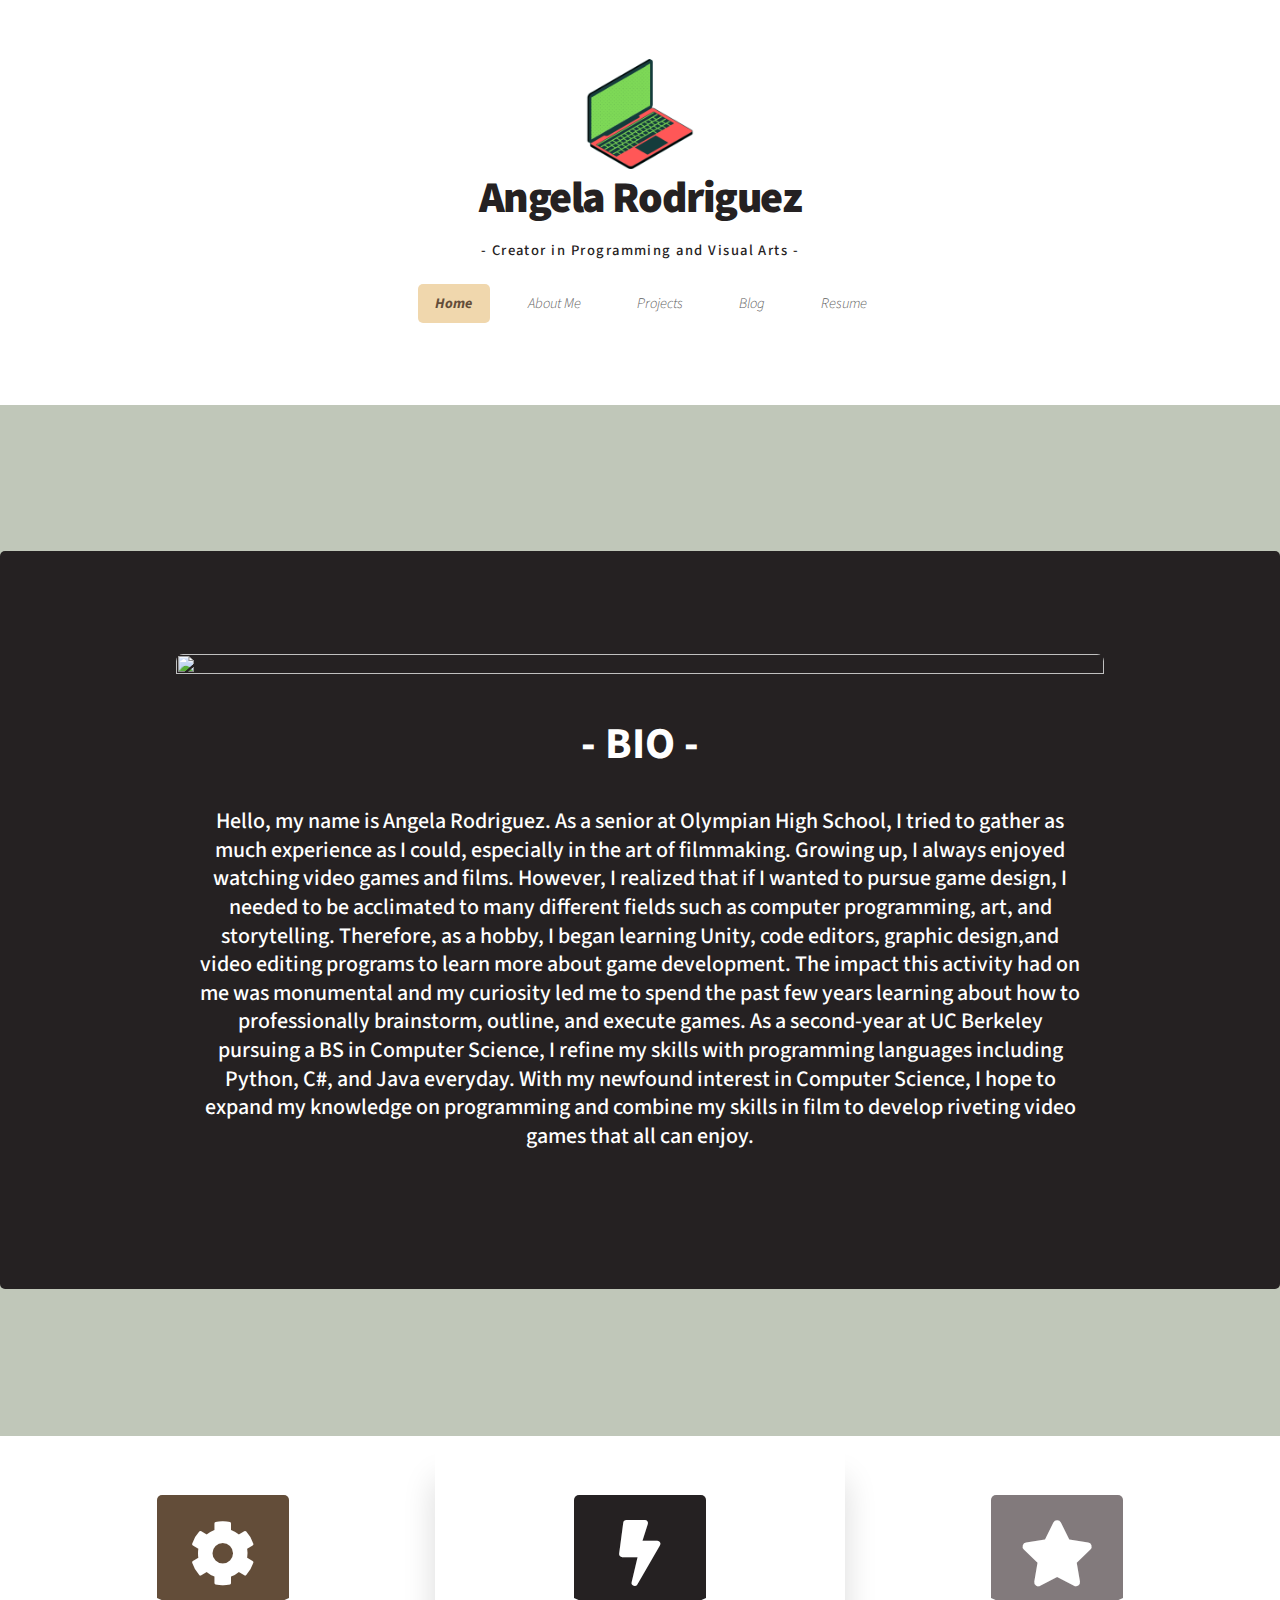
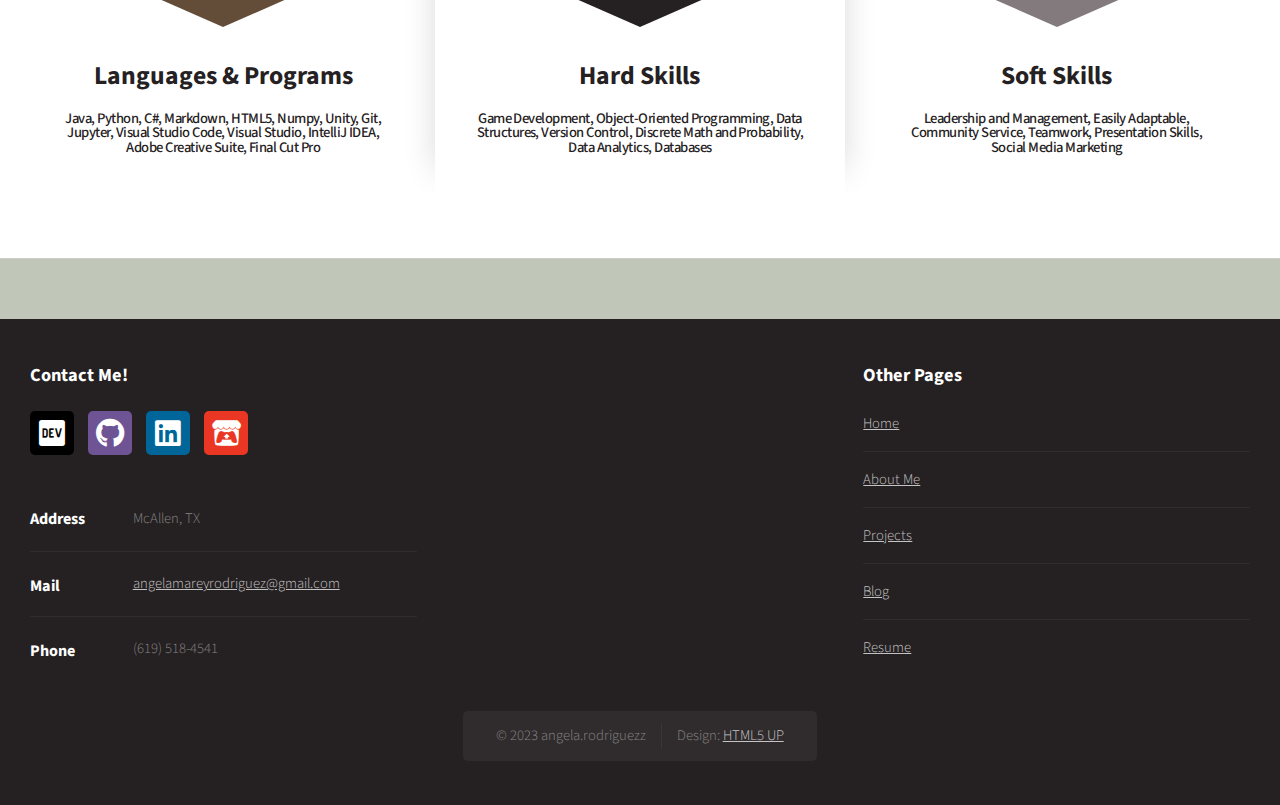
==== index.html @ 650662a8 "added favicon" ====
<!DOCTYPE HTML>
<!--
	Dopetrope by HTML5 UP
	html5up.net | @ajlkn
	Free for personal and commercial use under the CCA 3.0 license (html5up.net/license)
-->
<html>
	<head>
		<title>Angela Rodriguez Portfolio</title>
		<meta charset="utf-8" />
		<meta name="viewport" content="width=device-width, initial-scale=1, user-scalable=no" />
		<link rel="stylesheet" href="assets/css/main.css" />
		<link rel="icon" type="image/png" sizes="500x500" href="./favicon.png">
	</head>
	<body class="homepage is-preload">
		<div id="page-wrapper">

			<!-- Header -->
				<section id="header">

					<!-- Logo -->
					
					
						<img class="img fix" width="110" src="./favicon.png">
						
						<h1><a href="./">Angela Rodriguez</a></h1>
					</br>
						<p>- Creator in Programming and Visual Arts -</p>
						
					<!-- Nav -->
						<nav id="nav">
							<ul>
								
								<li class="current"><a href="./">Home</a></li>
								<li><a href="./aboutme">About Me</a></li>
								<li><a href="./projects">Projects</a></li>
								<li><a href="./blog">Blog</a></li>
								<li><a href="./Angela-Rodriguez-Resume.pdf" target="_blank">Resume</a></li>
								
							</ul>
						</nav>

					<!-- Banner -->
				
				
				<section id="banner">																																																																												
					<header>
					<div>
						<img height="400" src="https://static.wixstatic.com/media/2f7e13_59acf977762e4afaa7b7109e4c79b553~mv2.jpg/v1/fill/w_550,h_688,al_c,q_85,usm_0.66_1.00_0.01,enc_auto/YM6NFDR6-YFMZ_original_JPG.jpg">
					</div>
						<h2>- BIO -</h2>
						<p>Hello, my name is Angela Rodriguez. As a senior at Olympian High School,
							I tried to gather as much experience as I could, especially in the art
							of filmmaking. Growing up, I always enjoyed watching video games and films.
							However, I realized that if I wanted to pursue game design, I needed to be
							acclimated to many different fields such as computer programming, art,
							and storytelling. Therefore, as a hobby, I began learning Unity, code editors,
							graphic design,and video editing programs to learn more about game development.
							The impact this activity had on me was monumental and my curiosity led me to
							spend the past few years learning about how to professionally brainstorm, outline,
							and execute games. As a second-year at UC Berkeley pursuing a BS in Computer Science,
							I refine my skills with programming languages including Python, C#, and Java everyday.
							With my newfound interest in Computer Science, I hope to expand my knowledge on
							programming and combine my skills in film to develop riveting video games that
							all can enjoy. 
						</p>
					</header>
				</section>																																			
					<!-- Intro -->
						<section id="intro" class="container">
							<div class="row">
								<div class="col-4 col-12-medium">
									<section class="first">
										<i class="icon solid featured fa-cog"></i>
										<header>
											<h2>Languages & Programs</h2>
										</header>
										<p>Java, Python, C#, Markdown, HTML5, Numpy, Unity, Git, Jupyter, Visual Studio Code, Visual Studio, IntelliJ IDEA, Adobe Creative Suite, Final Cut Pro</p>
									</section>
								</div>
								<div class="col-4 col-12-medium">
									<section class="middle">
										<i class="icon solid featured alt fa-bolt"></i>
										<header>
											<h2>Hard Skills</h2>
										</header>
										<p>Game Development, Object-Oriented Programming, Data Structures, Version Control, Discrete Math and Probability, Data Analytics, Databases</p>
									</section>
								</div>
								<div class="col-4 col-12-medium">
									<section class="last">
										<i class="icon solid featured alt2 fa-star"></i>
										<header>
											<h2>Soft Skills</h2>
										</header>
										<p>Leadership and Management, Easily Adaptable, Community Service, Teamwork, Presentation Skills, Social Media Marketing</p>
									</section>
								</div>
							</div>
							
						</section>

				</section>

			<!-- Main -->
				<section id="main">
					<div class="container">
						<div class="row">
							<div class="col-12">

								<!-- Portfolio -->
									<!--<section>
										<header class="major">
											<h2>My Portfolio</h2>
										</header>
										<div class="row">
											<div class="col-4 col-6-medium col-12-small">
												<section class="box">
													<a href="#" class="image featured">
														
															<video width="317" autoplay loop>
																<source src="./gameplay2.mp4" type="video/mp4">
															</video>
														
													</a>
													<header>
														<h3>Morning Meowsic</h3>
													</header>
													<p>A 3d rhythm game implementing 2d UI that I created with a team in a 2-day game jam by ABK's SOMOS. The game is inspired by the shared experience among cat-owners of being woken up each morning by their voracious feline companions.</p>
													<footer>
														<ul class="actions">
															<li><a href="https://github.com/angela-rodriguezz/Morning-Meowsic" class="button alt" target="_blank">Find out more</a></li>
														</ul>
													</footer>
												</section>
											</div>
											<div class="col-4 col-6-medium col-12-small">
												<section class="box">
													<a href="#" class="image featured"><img src="./remnants_gif.gif" alt="" /></a>
													<header>
														<h3>Remnants of Us</h3>
													</header>
													<p>Programmed a 2D narrative-based game in which I closely collaborated with an art team to build code during a 3-day game jam. Designed the UI and dialogue frameworks along with constructing the code for scene transitions, audio, and movement mechanics.</p>
													<footer>
														<ul class="actions">
															<li><a href="https://github.com/angela-rodriguezz/Remnants-Of-Us/tree/Angela" class="button alt" target="_blank">Find out more</a></li>
														</ul>
													</footer>
												</section>
											</div>
											<div class="col-4 col-6-medium col-12-small">
												<section class="box">
													<a href="#" class="image featured"><img src="./rat_in_the_trapgif.gif" alt="" /></a>
													<header>
														<h3>Rat in the Trap</h3>
													</header>
													<p>A story-based 2d visual novel horror game with interesting locations, creepy creatures, and timed events. Implemented the animations, UI, and choice-based dialogue system with a team and presented to our school's Game Design & Development Conference.</p>
													<footer>
														<ul class="actions">
															<li><a href="https://github.com/angela-rodriguezz/Rat_in_The_Trap" class="button alt" target="_blank">Find out more</a></li>
														</ul>
													</footer>
												</section>
											</div>
											<div class="col-4 col-6-medium col-12-small">
												<section class="box">
													<a href="#" class="image featured"><img src="./game gif.gif" alt="" /></a>
													<header>
														<h3>Cave of Luck</h3>
													</header>
													<p>Implemented a 2D tile-based world exploration engine using a tile renderer and users can explore and interact with objects with an overhead perspective. Executed the world generation algorithm, UI, main menu interface, saving/loading, and user interactivity game mechanics.</p>
													<footer>
														<ul class="actions">
															<li><a href="https://github.com/angela-rodriguezz/Cave-Of-Luck" class="button alt" target="_blank">Find out more</a></li>
														</ul>
													</footer>
												</section>
											</div>
											<div class="col-4 col-6-medium col-12-small">
												<section class="box">
													<a href="#" class="image featured"><img src="./hyponyms gif.gif" alt="" /></a>
													<header>
														<h3>NGordNet</h3>
													</header>
													<p>Built a browser based tool for exploring the history of word usage in English texts. Provided the backend using Java code for the tool, accepting input and generating appropriate output for display.</p>
													<footer>
														<ul class="actions">
															<li><a href="#" class="button alt">Find out more</a></li>
														</ul>
													</footer>
												</section>
											</div>
											<div class="col-4 col-6-medium col-12-small">
												<section class="box">
													<a href="#" class="image featured"><img src="./3d gif.gif" alt="" /></a>
													<header>
														<h3>3D Magic Shooter</h3>
													</header>
													<p>Created a first person, 3D platformer and shooter with elemental attacks using Unity. Designed the code for player movement, enemies, attacks, and animations.</p>
													<footer>
														<ul class="actions">
															<li><a href="https://github.com/angela-rodriguezz/3D-Magic-Shooter" class="button alt" target="_blank">Find out more</a></li>
														</ul>
													</footer>
												</section>
											</div>
										</div>
									</section>

							</div>
							<div class="col-12"> -->

								<!-- Blog -->
									<!--<section>
										<header class="major">
											<h2>The Blog</h2>
										</header>
										<div class="row">
											<div class="col-6 col-12-small">
												<section class="box">
													<a href="#" class="image featured"><img src="./portfolio_blog.jpg" alt="" /></a>
													<header>
														<h3>Developing My First Portfolio Website: From Wix to Github Pages</h3>
														<p>~Upcoming Blog Post~</p>
													</header>
													<p>In middle school, before deciding I wanted to learn programming, the furthest I had explored on web development was (wait for it) Wix. The only reason why I knew of how to make a basic website without stack tools was because my 8th grade science teacher asked for one for my final project before winter break. When adding each image, each text, and embedded each link, I truly thought I was a genius for taking up "web development" so quickly.</p>
													<footer>
														<ul class="actions">
															<li><a href="#" class="button icon solid fa-file-alt">Continue Reading</a></li>
															
														</ul>
													</footer>
												</section>
											</div>
											<div class="col-6 col-12-small">
												<section class="box">
													<a href="#" class="image featured"><img src="./itch.png" alt="" /></a>
													<header>
														<h3>Making Your Itch.io Game Playable Without Download: The WebGL Way</h3>
														<p>~Upcoming Blog Post~</p>
													</header>
													<p>After making my first game, the only thing I focused on was publishing it on itch.io and calling it a day. However, one barrier that I didn't acknowledge at the time was the sluggish nature of some gamers. Let me explain.

														When heading to the itch.io page, not many people want to go ahead and download an actual game. It has become a sort of unmentioned bad impression on playtesters if your game is not HTML5 compatible.</p>
													<footer>
														<ul class="actions">
															<li><a href="#" class="button icon solid fa-file-alt">Continue Reading</a></li>
															
														</ul>
													</footer>
												</section>
											</div>
										</div>
									</section> -->

							</div>
						</div>
					</div>
				</section>

			<!-- Footer -->
				<section id="footer">
					<div class="container">
						<div class="row">
							<div class="col-4 col-12-medium">
								<section>
									<header>
										<h2>Contact Me!</h2>
									</header>
									<ul class="social">
										
										<li><a class="icon brands fa-dev" href="https://dev.to/angelarodriguezz" target="_blank"><span class="label">DevTo</span></a></li>
										<li><a class="icon brands fa-github" href="https://github.com/angela-rodriguezz" target="_blank"><span class="label">Github</span></a></li>
										<li><a class="icon brands fa-linkedin" href="https://www.linkedin.com/in/angelarodriguezzz" target="_blank"><span class="label">LinkedIn</span></a></li>
										<li><a class="icon brands fa-itch-io" href="https://angelarodriguezz.itch.io/" target="_blank"><span class="label">Itch.io</span></a></li>
										
									</ul>
									<ul class="contact">
										<li>
											<h3>Address</h3>
											<p>
												
												McAllen, TX
											</p>
										</li>
										<li>
											<h3>Mail</h3>
											<p><a href="mailto:Angelamareyrodriguez@gmail.com">angelamareyrodriguez@gmail.com</a></p>
										</li>
										<li>
											<h3>Phone</h3>
											<p>(619) 518-4541</p>
										</li>
									</ul>
								</section>
							</div>
							<div class="col-4 col-12-medium">
								
							</div>
							<div class="col-4 col-6-medium col-12-small">
								<section>
									<header>
										<h2>Other Pages</h2>
									</header>
									<ul class="divided">
										<li><a href="./">Home</a></li>
										<li><a href="./aboutme">About Me</a></li>
										<li><a href="./projects">Projects</a></li>
										<li><a href="./blog">Blog</a></li>
										<li><a href="./Angela-Rodriguez-Resume.pdf" target="_blank">Resume</a></li>
										<!--<li><a href="https://www.youtube.com/watch?v=7BeD6RVCMRA" target="blank">Check out my Film - Inches From COVID</a></li> -->
										
									</ul>
								</section>
							</div>
							
							
							<div class="col-12">

								<!-- Copyright -->
									<div id="copyright">
										<ul class="links">
											<li>&copy; 2023 angela.rodriguezz</li><li>Design: <a href="http://html5up.net">HTML5 UP</a></li>
										</ul>
									</div>

							</div>
						</div>
					</div>
				</section>

		</div>

		<!-- Scripts -->
			<script src="assets/js/jquery.min.js"></script>
			<script src="assets/js/jquery.dropotron.min.js"></script>
			<script src="assets/js/browser.min.js"></script>
			<script src="assets/js/breakpoints.min.js"></script>
			<script src="assets/js/util.js"></script>
			<script src="assets/js/main.js"></script>

	</body>
</html>
---- assets/css/main.css ----
@import url("fontawesome-all.min.css");
@import url("https://fonts.googleapis.com/css?family=Source+Sans+Pro:300,400,700,900,300italic");

/*
	Dopetrope by HTML5 UP
	html5up.net | @ajlkn
	Free for personal and commercial use under the CCA 3.0 license (html5up.net/license)
*/

html, body, div, span, applet, object,
iframe, h1, h2, h3, h4, h5, h6, p, blockquote,
pre, a, abbr, acronym, address, big, cite,
code, del, dfn, em, img, ins, kbd, q, s, samp,
small, strike, strong, sub, sup, tt, var, b,
u, i, center, dl, dt, dd, ol, ul, li, fieldset,
form, label, legend, table, caption, tbody,
tfoot, thead, tr, th, td, article, aside,
canvas, details, embed, figure, figcaption,
footer, header, hgroup, menu, nav, output, ruby,
section, summary, time, mark, audio, video {
	margin: 0;
	padding: 0;
	border: 0;
	font-size: 100%;
	font: inherit;
	vertical-align: baseline;}

article, aside, details, figcaption, figure,
footer, header, hgroup, menu, nav, section {
	display: block;}

body {
	line-height: 1;
}

ol, ul {
	list-style: none;
}

blockquote, q {
	quotes: none;
}

	blockquote:before, blockquote:after, q:before, q:after {
		content: '';
		content: none;
	}

table {
	border-collapse: collapse;
	border-spacing: 0;
}

body {
	-webkit-text-size-adjust: none;
}

mark {
	background-color: transparent;
	color: inherit;
}

input::-moz-focus-inner {
	border: 0;
	padding: 0;
}

input, select, textarea {
	-moz-appearance: none;
	-webkit-appearance: none;
	-ms-appearance: none;
	appearance: none;
}

/* Basic */

	html {
		box-sizing: border-box;
	}

	*, *:before, *:after {
		box-sizing: inherit;
	}

	body {
		background: #252122;
		background-image: url("images/bg02.png");
	}

		body.is-preload *, body.is-preload *:before, body.is-preload *:after {
			-moz-animation: none !important;
			-webkit-animation: none !important;
			-ms-animation: none !important;
			animation: none !important;
			-moz-transition: none !important;
			-webkit-transition: none !important;
			-ms-transition: none !important;
			transition: none !important;
		}

	body, input, textarea, select {
		font-family: 'Source Sans Pro';
		font-weight: 300;
		color: #5d5d5d;
		font-size: 14pt;
		line-height: 1.75em;
	}

	strong, b {
		color: #252122;
		font-weight: 400;
	}

	i, em {
		font-style: italic;
	}

	sub {
		position: relative;
		top: 0.5em;
		font-size: 0.8em;
	}

	sup {
		position: relative;
		top: -0.5em;
		font-size: 0.8em;
	}

	blockquote {
		border-left: solid 0.75em #dddddd;
		padding: 1em 0 1em 1.5em;
		font-style: italic;
	}

	h1, h2, h3, h4, h5, h6 {
		color: #252122;
		font-weight: 700;
	}

	h1 a, h2 a, h3 a, h4 a, h5 a, h6 a {
		color: inherit;
		text-decoration: none;
	}

	h2 {
		font-size: 1.5em;
	}

	h3 {
		font-size: 1.35em;
	}

	a {
		color: #d52349;
		text-decoration: underline;
	}

		a:hover {
			text-decoration: none;
		}

	br.clear {
		clear: both;
	}

	hr {
		border: 0;
		border-top: solid 1px #dddddd;
		height: 1px;
		margin: 2em 0 2em 0;
	}

	p, ul, ol, dl, table {
		margin-bottom: 2em;
	}

/* Container */

	.container {
		margin: 0 auto;
		max-width: 100%;
		width: 70em;
	}

	
	
	

  
  

		@media screen and (max-width: 1680px) {

			.container {
				width: 70em;
			}

		}

		@media screen and (max-width: 1280px) {

			.container {
				width: calc(100% - 60px);
			}

		}

		@media screen and (max-width: 980px) {

			.container {
				width: calc(100% - 80px);
			}

		}

		@media screen and (max-width: 736px) {

			.container {
				width: calc(100% - 40px);
			}

		}

/* Row */

	.row {
		display: flex;
		flex-wrap: wrap;
		box-sizing: border-box;
		align-items: stretch;
	}

		.row > * {
			box-sizing: border-box;
		}

		.row.gtr-uniform > * > :last-child {
			margin-bottom: 0;
		}

		.row.aln-left {
			justify-content: flex-start;
		}

		.row.aln-center {
			justify-content: center;
		}

		.row.aln-right {
			justify-content: flex-end;
		}

		.row.aln-top {
			align-items: flex-start;
		}

		.row.aln-middle {
			align-items: center;
		}

		.row.aln-bottom {
			align-items: flex-end;
		}

		.row > .imp {
			order: -1;
		}

		.row > .col-1 {
			width: 8.33333%;
		}

		.row > .off-1 {
			margin-left: 8.33333%;
		}

		.row > .col-2 {
			width: 16.66667%;
		}

		.row > .off-2 {
			margin-left: 16.66667%;
		}

		.row > .col-3 {
			width: 25%;
		}

		.row > .off-3 {
			margin-left: 25%;
		}

		.row > .col-4 {
			width: 33.33333%;
		}

		.row > .off-4 {
			margin-left: 33.33333%;
		}

		.row > .col-5 {
			width: 41.66667%;
		}

		.row > .off-5 {
			margin-left: 41.66667%;
		}

		.row > .col-6 {
			width: 50%;
		}

		.row > .off-6 {
			margin-left: 50%;
		}

		.row > .col-7 {
			width: 58.33333%;
		}

		.row > .off-7 {
			margin-left: 58.33333%;
		}

		.row > .col-8 {
			width: 66.66667%;
		}

		.row > .off-8 {
			margin-left: 66.66667%;
		}

		.row > .col-9 {
			width: 75%;
		}

		.row > .off-9 {
			margin-left: 75%;
		}

		.row > .col-10 {
			width: 83.33333%;
		}

		.row > .off-10 {
			margin-left: 83.33333%;
		}

		.row > .col-11 {
			width: 91.66667%;
		}

		.row > .off-11 {
			margin-left: 91.66667%;
		}

		.row > .col-12 {
			width: 100%;
		}

		.row > .off-12 {
			margin-left: 100%;
		}

		.row.gtr-0 {
			margin-top: 0px;
			margin-left: 0px;
		}

			.row.gtr-0 > * {
				padding: 0px 0 0 0px;
			}

			.row.gtr-0.gtr-uniform {
				margin-top: 0px;
			}

				.row.gtr-0.gtr-uniform > * {
					padding-top: 0px;
				}

		.row.gtr-25 {
			margin-top: -12.5px;
			margin-left: -12.5px;
		}

			.row.gtr-25 > * {
				padding: 12.5px 0 0 12.5px;
			}

			.row.gtr-25.gtr-uniform {
				margin-top: -12.5px;
			}

				.row.gtr-25.gtr-uniform > * {
					padding-top: 12.5px;
				}

		.row.gtr-50 {
			margin-top: -25px;
			margin-left: -25px;
		}

			.row.gtr-50 > * {
				padding: 25px 0 0 25px;
			}

			.row.gtr-50.gtr-uniform {
				margin-top: -25px;
			}

				.row.gtr-50.gtr-uniform > * {
					padding-top: 25px;
				}

		.row {
			margin-top: -50px;
			margin-left: -50px;
		}

			.row > * {
				padding: 50px 0 0 50px;
			}

			.row.gtr-uniform {
				margin-top: -50px;
			}

				.row.gtr-uniform > * {
					padding-top: 50px;
				}

		.row.gtr-150 {
			margin-top: -75px;
			margin-left: -75px;
		}

			.row.gtr-150 > * {
				padding: 75px 0 0 75px;
			}

			.row.gtr-150.gtr-uniform {
				margin-top: -75px;
			}

				.row.gtr-150.gtr-uniform > * {
					padding-top: 75px;
				}

		.row.gtr-200 {
			margin-top: -100px;
			margin-left: -100px;
		}

			.row.gtr-200 > * {
				padding: 100px 0 0 100px;
			}

			.row.gtr-200.gtr-uniform {
				margin-top: -100px;
			}

				.row.gtr-200.gtr-uniform > * {
					padding-top: 100px;
				}

		@media screen and (max-width: 1680px) {

			.row {
				display: flex;
				flex-wrap: wrap;
				box-sizing: border-box;
				align-items: stretch;
			}

				.row > * {
					box-sizing: border-box;
				}

				.row.gtr-uniform > * > :last-child {
					margin-bottom: 0;
				}

				.row.aln-left {
					justify-content: flex-start;
				}

				.row.aln-center {
					justify-content: center;
				}

				.row.aln-right {
					justify-content: flex-end;
				}

				.row.aln-top {
					align-items: flex-start;
				}

				.row.aln-middle {
					align-items: center;
				}

				.row.aln-bottom {
					align-items: flex-end;
				}

				.row > .imp-xlarge {
					order: -1;
				}

				.row > .col-1-xlarge {
					width: 8.33333%;
				}

				.row > .off-1-xlarge {
					margin-left: 8.33333%;
				}

				.row > .col-2-xlarge {
					width: 16.66667%;
				}

				.row > .off-2-xlarge {
					margin-left: 16.66667%;
				}

				.row > .col-3-xlarge {
					width: 25%;
				}

				.row > .off-3-xlarge {
					margin-left: 25%;
				}

				.row > .col-4-xlarge {
					width: 33.33333%;
				}

				.row > .off-4-xlarge {
					margin-left: 33.33333%;
				}

				.row > .col-5-xlarge {
					width: 41.66667%;
				}

				.row > .off-5-xlarge {
					margin-left: 41.66667%;
				}

				.row > .col-6-xlarge {
					width: 50%;
				}

				.row > .off-6-xlarge {
					margin-left: 50%;
				}

				.row > .col-7-xlarge {
					width: 58.33333%;
				}

				.row > .off-7-xlarge {
					margin-left: 58.33333%;
				}

				.row > .col-8-xlarge {
					width: 66.66667%;
				}

				.row > .off-8-xlarge {
					margin-left: 66.66667%;
				}

				.row > .col-9-xlarge {
					width: 75%;
				}

				.row > .off-9-xlarge {
					margin-left: 75%;
				}

				.row > .col-10-xlarge {
					width: 83.33333%;
				}

				.row > .off-10-xlarge {
					margin-left: 83.33333%;
				}

				.row > .col-11-xlarge {
					width: 91.66667%;
				}

				.row > .off-11-xlarge {
					margin-left: 91.66667%;
				}

				.row > .col-12-xlarge {
					width: 100%;
				}

				.row > .off-12-xlarge {
					margin-left: 100%;
				}

				.row.gtr-0 {
					margin-top: 0px;
					margin-left: 0px;
				}

					.row.gtr-0 > * {
						padding: 0px 0 0 0px;
					}

					.row.gtr-0.gtr-uniform {
						margin-top: 0px;
					}

						.row.gtr-0.gtr-uniform > * {
							padding-top: 0px;
						}

				.row.gtr-25 {
					margin-top: -12.5px;
					margin-left: -12.5px;
				}

					.row.gtr-25 > * {
						padding: 12.5px 0 0 12.5px;
					}

					.row.gtr-25.gtr-uniform {
						margin-top: -12.5px;
					}

						.row.gtr-25.gtr-uniform > * {
							padding-top: 12.5px;
						}

				.row.gtr-50 {
					margin-top: -25px;
					margin-left: -25px;
				}

					.row.gtr-50 > * {
						padding: 25px 0 0 25px;
					}

					.row.gtr-50.gtr-uniform {
						margin-top: -25px;
					}

						.row.gtr-50.gtr-uniform > * {
							padding-top: 25px;
						}

				.row {
					margin-top: -50px;
					margin-left: -50px;
				}

					.row > * {
						padding: 50px 0 0 50px;
					}

					.row.gtr-uniform {
						margin-top: -50px;
					}

						.row.gtr-uniform > * {
							padding-top: 50px;
						}

				.row.gtr-150 {
					margin-top: -75px;
					margin-left: -75px;
				}

					.row.gtr-150 > * {
						padding: 75px 0 0 75px;
					}

					.row.gtr-150.gtr-uniform {
						margin-top: -75px;
					}

						.row.gtr-150.gtr-uniform > * {
							padding-top: 75px;
						}

				.row.gtr-200 {
					margin-top: -100px;
					margin-left: -100px;
				}

					.row.gtr-200 > * {
						padding: 100px 0 0 100px;
					}

					.row.gtr-200.gtr-uniform {
						margin-top: -100px;
					}

						.row.gtr-200.gtr-uniform > * {
							padding-top: 100px;
						}

		}

		@media screen and (max-width: 1280px) {

			.row {
				display: flex;
				flex-wrap: wrap;
				box-sizing: border-box;
				align-items: stretch;
			}

				.row > * {
					box-sizing: border-box;
				}

				.row.gtr-uniform > * > :last-child {
					margin-bottom: 0;
				}

				.row.aln-left {
					justify-content: flex-start;
				}

				.row.aln-center {
					justify-content: center;
				}

				.row.aln-right {
					justify-content: flex-end;
				}

				.row.aln-top {
					align-items: flex-start;
				}

				.row.aln-middle {
					align-items: center;
				}

				.row.aln-bottom {
					align-items: flex-end;
				}

				.row > .imp-large {
					order: -1;
				}

				.row > .col-1-large {
					width: 8.33333%;
				}

				.row > .off-1-large {
					margin-left: 8.33333%;
				}

				.row > .col-2-large {
					width: 16.66667%;
				}

				.row > .off-2-large {
					margin-left: 16.66667%;
				}

				.row > .col-3-large {
					width: 25%;
				}

				.row > .off-3-large {
					margin-left: 25%;
				}

				.row > .col-4-large {
					width: 33.33333%;
				}

				.row > .off-4-large {
					margin-left: 33.33333%;
				}

				.row > .col-5-large {
					width: 41.66667%;
				}

				.row > .off-5-large {
					margin-left: 41.66667%;
				}

				.row > .col-6-large {
					width: 50%;
				}

				.row > .off-6-large {
					margin-left: 50%;
				}

				.row > .col-7-large {
					width: 58.33333%;
				}

				.row > .off-7-large {
					margin-left: 58.33333%;
				}

				.row > .col-8-large {
					width: 66.66667%;
				}

				.row > .off-8-large {
					margin-left: 66.66667%;
				}

				.row > .col-9-large {
					width: 75%;
				}

				.row > .off-9-large {
					margin-left: 75%;
				}

				.row > .col-10-large {
					width: 83.33333%;
				}

				.row > .off-10-large {
					margin-left: 83.33333%;
				}

				.row > .col-11-large {
					width: 91.66667%;
				}

				.row > .off-11-large {
					margin-left: 91.66667%;
				}

				.row > .col-12-large {
					width: 100%;
				}

				.row > .off-12-large {
					margin-left: 100%;
				}

				.row.gtr-0 {
					margin-top: 0px;
					margin-left: 0px;
				}

					.row.gtr-0 > * {
						padding: 0px 0 0 0px;
					}

					.row.gtr-0.gtr-uniform {
						margin-top: 0px;
					}

						.row.gtr-0.gtr-uniform > * {
							padding-top: 0px;
						}

				.row.gtr-25 {
					margin-top: -7.5px;
					margin-left: -7.5px;
				}

					.row.gtr-25 > * {
						padding: 7.5px 0 0 7.5px;
					}

					.row.gtr-25.gtr-uniform {
						margin-top: -7.5px;
					}

						.row.gtr-25.gtr-uniform > * {
							padding-top: 7.5px;
						}

				.row.gtr-50 {
					margin-top: -15px;
					margin-left: -15px;
				}

					.row.gtr-50 > * {
						padding: 15px 0 0 15px;
					}

					.row.gtr-50.gtr-uniform {
						margin-top: -15px;
					}

						.row.gtr-50.gtr-uniform > * {
							padding-top: 15px;
						}

				.row {
					margin-top: -30px;
					margin-left: -30px;
				}

					.row > * {
						padding: 30px 0 0 30px;
					}

					.row.gtr-uniform {
						margin-top: -30px;
					}

						.row.gtr-uniform > * {
							padding-top: 30px;
						}

				.row.gtr-150 {
					margin-top: -45px;
					margin-left: -45px;
				}

					.row.gtr-150 > * {
						padding: 45px 0 0 45px;
					}

					.row.gtr-150.gtr-uniform {
						margin-top: -45px;
					}

						.row.gtr-150.gtr-uniform > * {
							padding-top: 45px;
						}

				.row.gtr-200 {
					margin-top: -60px;
					margin-left: -60px;
				}

					.row.gtr-200 > * {
						padding: 60px 0 0 60px;
					}

					.row.gtr-200.gtr-uniform {
						margin-top: -60px;
					}

						.row.gtr-200.gtr-uniform > * {
							padding-top: 60px;
						}

		}

		@media screen and (max-width: 980px) {

			.row {
				display: flex;
				flex-wrap: wrap;
				box-sizing: border-box;
				align-items: stretch;
			}

				.row > * {
					box-sizing: border-box;
				}

				.row.gtr-uniform > * > :last-child {
					margin-bottom: 0;
				}

				.row.aln-left {
					justify-content: flex-start;
				}

				.row.aln-center {
					justify-content: center;
				}

				.row.aln-right {
					justify-content: flex-end;
				}

				.row.aln-top {
					align-items: flex-start;
				}

				.row.aln-middle {
					align-items: center;
				}

				.row.aln-bottom {
					align-items: flex-end;
				}

				.row > .imp-medium {
					order: -1;
				}

				.row > .col-1-medium {
					width: 8.33333%;
				}

				.row > .off-1-medium {
					margin-left: 8.33333%;
				}

				.row > .col-2-medium {
					width: 16.66667%;
				}

				.row > .off-2-medium {
					margin-left: 16.66667%;
				}

				.row > .col-3-medium {
					width: 25%;
				}

				.row > .off-3-medium {
					margin-left: 25%;
				}

				.row > .col-4-medium {
					width: 33.33333%;
				}

				.row > .off-4-medium {
					margin-left: 33.33333%;
				}

				.row > .col-5-medium {
					width: 41.66667%;
				}

				.row > .off-5-medium {
					margin-left: 41.66667%;
				}

				.row > .col-6-medium {
					width: 50%;
				}

				.row > .off-6-medium {
					margin-left: 50%;
				}

				.row > .col-7-medium {
					width: 58.33333%;
				}

				.row > .off-7-medium {
					margin-left: 58.33333%;
				}

				.row > .col-8-medium {
					width: 66.66667%;
				}

				.row > .off-8-medium {
					margin-left: 66.66667%;
				}

				.row > .col-9-medium {
					width: 75%;
				}

				.row > .off-9-medium {
					margin-left: 75%;
				}

				.row > .col-10-medium {
					width: 83.33333%;
				}

				.row > .off-10-medium {
					margin-left: 83.33333%;
				}

				.row > .col-11-medium {
					width: 91.66667%;
				}

				.row > .off-11-medium {
					margin-left: 91.66667%;
				}

				.row > .col-12-medium {
					width: 100%;
				}

				.row > .off-12-medium {
					margin-left: 100%;
				}

				.row.gtr-0 {
					margin-top: 0px;
					margin-left: 0px;
				}

					.row.gtr-0 > * {
						padding: 0px 0 0 0px;
					}

					.row.gtr-0.gtr-uniform {
						margin-top: 0px;
					}

						.row.gtr-0.gtr-uniform > * {
							padding-top: 0px;
						}

				.row.gtr-25 {
					margin-top: -10px;
					margin-left: -10px;
				}

					.row.gtr-25 > * {
						padding: 10px 0 0 10px;
					}

					.row.gtr-25.gtr-uniform {
						margin-top: -10px;
					}

						.row.gtr-25.gtr-uniform > * {
							padding-top: 10px;
						}

				.row.gtr-50 {
					margin-top: -20px;
					margin-left: -20px;
				}

					.row.gtr-50 > * {
						padding: 20px 0 0 20px;
					}

					.row.gtr-50.gtr-uniform {
						margin-top: -20px;
					}

						.row.gtr-50.gtr-uniform > * {
							padding-top: 20px;
						}

				.row {
					margin-top: -40px;
					margin-left: -40px;
				}

					.row > * {
						padding: 40px 0 0 40px;
					}

					.row.gtr-uniform {
						margin-top: -40px;
					}

						.row.gtr-uniform > * {
							padding-top: 40px;
						}

				.row.gtr-150 {
					margin-top: -60px;
					margin-left: -60px;
				}

					.row.gtr-150 > * {
						padding: 60px 0 0 60px;
					}

					.row.gtr-150.gtr-uniform {
						margin-top: -60px;
					}

						.row.gtr-150.gtr-uniform > * {
							padding-top: 60px;
						}

				.row.gtr-200 {
					margin-top: -80px;
					margin-left: -80px;
				}

					.row.gtr-200 > * {
						padding: 80px 0 0 80px;
					}

					.row.gtr-200.gtr-uniform {
						margin-top: -80px;
					}

						.row.gtr-200.gtr-uniform > * {
							padding-top: 80px;
						}

		}

		@media screen and (max-width: 736px) {

			.row {
				display: flex;
				flex-wrap: wrap;
				box-sizing: border-box;
				align-items: stretch;
			}

				.row > * {
					box-sizing: border-box;
				}

				.row.gtr-uniform > * > :last-child {
					margin-bottom: 0;
				}

				.row.aln-left {
					justify-content: flex-start;
				}

				.row.aln-center {
					justify-content: center;
				}

				.row.aln-right {
					justify-content: flex-end;
				}

				.row.aln-top {
					align-items: flex-start;
				}

				.row.aln-middle {
					align-items: center;
				}

				.row.aln-bottom {
					align-items: flex-end;
				}

				.row > .imp-small {
					order: -1;
				}

				.row > .col-1-small {
					width: 8.33333%;
				}

				.row > .off-1-small {
					margin-left: 8.33333%;
				}

				.row > .col-2-small {
					width: 16.66667%;
				}

				.row > .off-2-small {
					margin-left: 16.66667%;
				}

				.row > .col-3-small {
					width: 25%;
				}

				.row > .off-3-small {
					margin-left: 25%;
				}

				.row > .col-4-small {
					width: 33.33333%;
				}

				.row > .off-4-small {
					margin-left: 33.33333%;
				}

				.row > .col-5-small {
					width: 41.66667%;
				}

				.row > .off-5-small {
					margin-left: 41.66667%;
				}

				.row > .col-6-small {
					width: 50%;
				}

				.row > .off-6-small {
					margin-left: 50%;
				}

				.row > .col-7-small {
					width: 58.33333%;
				}

				.row > .off-7-small {
					margin-left: 58.33333%;
				}

				.row > .col-8-small {
					width: 66.66667%;
				}

				.row > .off-8-small {
					margin-left: 66.66667%;
				}

				.row > .col-9-small {
					width: 75%;
				}

				.row > .off-9-small {
					margin-left: 75%;
				}

				.row > .col-10-small {
					width: 83.33333%;
				}

				.row > .off-10-small {
					margin-left: 83.33333%;
				}

				.row > .col-11-small {
					width: 91.66667%;
				}

				.row > .off-11-small {
					margin-left: 91.66667%;
				}

				.row > .col-12-small {
					width: 100%;
				}

				.row > .off-12-small {
					margin-left: 100%;
				}

				.row.gtr-0 {
					margin-top: 0px;
					margin-left: 0px;
				}

					.row.gtr-0 > * {
						padding: 0px 0 0 0px;
					}

					.row.gtr-0.gtr-uniform {
						margin-top: 0px;
					}

						.row.gtr-0.gtr-uniform > * {
							padding-top: 0px;
						}

				.row.gtr-25 {
					margin-top: -5px;
					margin-left: -5px;
				}

					.row.gtr-25 > * {
						padding: 5px 0 0 5px;
					}

					.row.gtr-25.gtr-uniform {
						margin-top: -5px;
					}

						.row.gtr-25.gtr-uniform > * {
							padding-top: 5px;
						}

				.row.gtr-50 {
					margin-top: -10px;
					margin-left: -10px;
				}

					.row.gtr-50 > * {
						padding: 10px 0 0 10px;
					}

					.row.gtr-50.gtr-uniform {
						margin-top: -10px;
					}

						.row.gtr-50.gtr-uniform > * {
							padding-top: 10px;
						}

				.row {
					margin-top: -20px;
					margin-left: -20px;
				}

					.row > * {
						padding: 20px 0 0 20px;
					}

					.row.gtr-uniform {
						margin-top: -20px;
					}

						.row.gtr-uniform > * {
							padding-top: 20px;
						}

				.row.gtr-150 {
					margin-top: -30px;
					margin-left: -30px;
				}

					.row.gtr-150 > * {
						padding: 30px 0 0 30px;
					}

					.row.gtr-150.gtr-uniform {
						margin-top: -30px;
					}

						.row.gtr-150.gtr-uniform > * {
							padding-top: 30px;
						}

				.row.gtr-200 {
					margin-top: -40px;
					margin-left: -40px;
				}

					.row.gtr-200 > * {
						padding: 40px 0 0 40px;
					}

					.row.gtr-200.gtr-uniform {
						margin-top: -40px;
					}

						.row.gtr-200.gtr-uniform > * {
							padding-top: 40px;
						}

		}

/* Form */

	form label {
		display: block;
		color: #252122;
		font-weight: 400;
		margin: 0 0 0.5em 0;
	}

	form input[type=text],
	form input[type=email],
	form input[type=password],
	form select,
	form textarea {
		-webkit-appearance: none;
		display: block;
		border: 0;
		padding: 0.75em 1em;
		font-size: 1em;
		border-radius: 5px;
		border: solid 1px #dddddd;
		background: #fff;
		width: 100%;
	}

		form input[type=text]:focus,
		form input[type=email]:focus,
		form input[type=password]:focus,
		form select:focus,
		form textarea:focus {
			box-shadow: inset 0px 0px 1px 1px #43bff0;
		}

	form textarea {
		height: 15em;
	}

	form ::-webkit-input-placeholder {
		color: #555 !important;
	}

	form :-moz-placeholder {
		color: #555 !important;
	}

	form ::-moz-placeholder {
		color: #555 !important;
	}

	form :-ms-input-placeholder {
		color: #555 !important;
	}

	form ::-moz-focus-inner {
		border: 0;
	}

/* Tables */

	table {
		width: 100%;
	}

		table tr {
			border-top: solid 1px #dddddd;
		}

			table tr:first-child {
				border-top: 0;
			}

		table td {
			padding: 0.5em 1em 0.5em 1em;
		}

		table th {
			text-align: left;
			padding: 0.5em 1em 0.5em 1em;
			font-weight: 700;
			margin: 0 0 1em 0;
		}

		table thead {
			border-bottom: solid 2px #dddddd;
		}

/* Section/Article */

	section, article {
		margin-bottom: 2.5em;
	}

		section > :last-child, section:last-child, article > :last-child, article:last-child {
			margin-bottom: 0;
		}

	header {
		margin: 0 0 1.5em 0;
	}

		header > p {
			display: block;
			font-style: italic;
			margin: 0.5em 0 0 0;
			padding-bottom: 0.5em;
		}

		.img .fix img {
			margin: 2em;
		}

		header.major {
			position: relative;
			text-align: center;
			border-top: solid 1px #ccc;
			top: 1em;
			margin: 0 0 3em 0;
		}

			header.major h2 {
				background: #fff;
				position: relative;
				top: -0.65em;
				display: inline;
				margin: 0;
				padding: 0 1em 0 1em;
			}

	footer {
		margin: 2.25em 0 0 0;
	}

/* Box */

	.box {
		background: #ffffff;
		border-bottom: solid 1px #ccc;
		padding: 2.75em 1.75em 2.75em 1.75em;
	}

		.box .image.featured {
			position: relative;
			width: auto;
			left: 1.75em;
			top: 1.75em;
			margin: -4.5em 0 4.25em -3.5em;
		}

		.box .video.featured {
			position: relative;
			width: auto;
			left: 1.75em;
			top: -2.8em;
			margin: -4.5em 0 4.25em -1em;
		}

		.box.post header {
			padding-top: 1em;
			margin: 0 0 2em 0;
		}

		.box.post h2 {
			font-size: 2.5em;
			letter-spacing: -0.015em;
		}

		.box.post header > p {
			margin-top: 1.25em;
			font-size: 1.25em;
		}

		.box footer ul.actions {
			margin-bottom: 0;
		}

/* Button */

	input[type="button"],
	input[type="submit"],
	input[type="reset"],
	button,
	.button {
		-webkit-appearance: none;
		display: inline-block;
		text-decoration: none;
		cursor: pointer;
		border: 0;
		border-radius: 5px;
		background: #d52349;
		color: #fff !important;
		font-weight: 700;
		outline: 0;
		font-size: 1.1em;
		padding: 0.65em 1.5em 0.65em 1.5em;
		text-align: center;
		-moz-transition: background-color .25s ease-in-out;
		-webkit-transition: background-color .25s ease-in-out;
		-ms-transition: background-color .25s ease-in-out;
		transition: background-color .25s ease-in-out;
	}

		input[type="button"]:hover,
		input[type="submit"]:hover,
		input[type="reset"]:hover,
		button:hover,
		.button:hover {
			background: #e53359;
		}

		input[type="button"]:active,
		input[type="submit"]:active,
		input[type="reset"]:active,
		button:active,
		.button:active {
			background: #c51349;
		}

		input[type="button"].alt,
		input[type="submit"].alt,
		input[type="reset"].alt,
		button.alt,
		.button.alt {
			background: #252122;
		}

			input[type="button"].alt:hover,
			input[type="submit"].alt:hover,
			input[type="reset"].alt:hover,
			button.alt:hover,
			.button.alt:hover {
				background: #353132;
			}

			input[type="button"].alt:active,
			input[type="submit"].alt:active,
			input[type="reset"].alt:active,
			button.alt:active,
			.button.alt:active {
				background: #151112;
			}

		input[type="button"].icon:before,
		input[type="submit"].icon:before,
		input[type="reset"].icon:before,
		button.icon:before,
		.button.icon:before {
			opacity: 0.35;
			position: relative;
			top: 0.05em;
			margin-right: 0.75em;
		}

		input[type="button"].large,
		input[type="submit"].large,
		input[type="reset"].large,
		button.large,
		.button.large {
			font-size: 1.5em;
			padding: 0.75em 1.5em 0.75em 1.5em;
		}
		div.center {

			text-align: center;
			
			}

/* Image */

	.image {
		display: inline-block;
		outline: 0;
	}

		.image img {
			display: block;
			width: 100%;
		}

		.image.centered {
			display: block;
			margin: 0 0 2em 0;
		}

			.image.centered img {
				margin: 0 auto;
				width: auto;
			}

		.image.featured {
			display: block;
			width: 100%;
			margin: 0 0 2em 0;
		}

		.image.left {
			float: left;
			margin: 0 2em 2em 0;
		}

/* List */

	ul {
		list-style: disc;
		padding-left: 1em;
	}

		ul li {
			padding-left: 0.5em;
		}

	ol {
		list-style: decimal;
		padding-left: 1.25em;
	}

		ol li {
			padding-left: 0.25em;
		}

/* Actions */

	ul.actions {
		list-style: none;
		padding-left: 0;
	}

		ul.actions li {
			display: inline-block;
			margin-left: 1em;
			padding-left: 0;
		}

			ul.actions li:first-child {
				margin-left: 0;
			}

/* Links */

	ul.links {
		list-style: none;
		padding-left: 0;
	}

		ul.links li {
			display: inline-block;
			border-left: solid 1px rgba(255, 255, 255, 0.05);
			padding: 0 0 0 1em;
			margin: 0 0 0 1em;
		}

			ul.links li:first-child {
				border-left: 0;
				padding-left: 0;
				margin-left: 0;
			}

/* Contact */

	ul.contact {
		list-style: none;
		padding-left: 0;
	}

		ul.contact li {
			position: relative;
			border-top: solid 1px #ddd;
			padding: 1.3em 0 1.3em 7em;
		}

			ul.contact li h3 {
				position: absolute;
				left: 0;
				top: 1.3em;
				font-size: 1.1em;
			}

			ul.contact li p {
				margin: 0;
			}

			ul.contact li:first-child {
				padding-top: 0;
				border-top: 0;
			}

				ul.contact li:first-child h3 {
					top: 0;
				}

/* Dates */

	ul.dates {
		list-style: none;
		padding-left: 0;
	}

		ul.dates li {
			position: relative;
			border-top: solid 1px #ddd;
			padding: 1.3em 0 1.3em 6.75em;
		}

		ul.dates .date {
			display: block;
			position: absolute;
			left: 0;
			top: 1.3em;
			background-color: #d52349;
			height: 3.5em;
			text-align: center;
			color: #fff;
			line-height: 1em;
			border-top-left-radius: 5px;
			border-bottom-left-radius: 5px;
			padding: 0.5em 0.75em 0 1em;
		}

			ul.dates .date:after {
				content: '';
				position: absolute;
				bottom: 0;
				right: -1.2em;
				border-left: solid 1.25em #d52349;
				border-top: solid 1.8em transparent;
				border-bottom: solid 1.8em transparent;
			}

			ul.dates .date strong {
				display: block;
				font-size: 1.75em;
				padding-top: 0.15em;
			}

		ul.dates h3 {
			font-size: 1.1em;
		}

		ul.dates p {
			margin: 0;
		}

		ul.dates li:first-child {
			border-top: 0;
			padding-top: 0;
		}

			ul.dates li:first-child .date {
				top: 0;
			}

/* Divided */

	ul.divided {
		list-style: none;
		padding-left: 0;
	}

		ul.divided li {
			border-top: solid 1px #ddd;
			padding: 1em 0 1em 0;
		}

			ul.divided li:first-child {
				border-top: 0;
				padding-top: 0;
			}

/* Social */

	ul.social {
		list-style: none;
		padding-left: 0;
		overflow: hidden;
		cursor: default;
		margin: 0 0 3.25em 0;
	}

		ul.social li {
			display: inline-block;
			padding-left: 0;
			margin-left: 0.75em;
		}

			ul.social li:first-child {
				margin-left: 0;
			}

			ul.social li a {
				display: inline-block;
				width: 3em;
				height: 3em;
				text-align: center;
				border-radius: 5px;
				background: #888;
				-moz-transition: background-color .25s ease-in-out;
				-webkit-transition: background-color .25s ease-in-out;
				-ms-transition: background-color .25s ease-in-out;
				transition: background-color .25s ease-in-out;
			}

				ul.social li a:before {
					color: #fff;
					font-size: 2em;
					line-height: 1.5em;
				}

				ul.social li a.fa-facebook {
					background: #3c5a98;
				}

					ul.social li a.fa-facebook:hover {
						background: #4c6aa8;
					}

				ul.social li a.fa-twitter {
					background: #2daae4;
				}

					ul.social li a.fa-twitter:hover {
						background: #3dbaf4;
					}

				ul.social li a.fa-dribbble {
					background: #c4376b;
				}

					ul.social li a.fa-dribbble:hover {
						background: #d4477b;
					}

				ul.social li a.fa-linkedin {
					background: #006599;
				}

					ul.social li a.fa-linkedin:hover {
						background: #1075a9;
					}

				ul.social li a.fa-tumblr {
					background: #2b4661;
				}

					ul.social li a.fa-tumblr:hover {
						background: #3b5671;
					}

				ul.social li a.fa-google-plus {
					background: #da2713;
				}

					ul.social li a.fa-google-plus:hover {
						background: #ea3723;
					}
				ul.social li a.fa-github {
					background: #6e5494;
				}
					ul.social li a.fa-github:hover {
						background: #8B76A9;
					}
				ul.social li a.fa-dev {
					background: #000000;
				}
					ul.social li a.fa-dev:hover {
						background: #121212;
					}
				ul.social li a.fa-itch-io {
					background: #ea3723
				}
				ul.social li a.fa-itch-io:hover {
					background: #f7503e
				}

/* Icons */

	.icon {
		text-decoration: none;
		position: relative;
		text-decoration: none;
	}

		.icon:before {
			-moz-osx-font-smoothing: grayscale;
			-webkit-font-smoothing: antialiased;
			display: inline-block;
			font-style: normal;
			font-variant: normal;
			text-rendering: auto;
			line-height: 1;
			text-transform: none !important;
			font-family: 'Font Awesome 5 Free';
			font-weight: 400;
		}

		.icon.solid:before {
			font-weight: 900;
		}

		.icon.brands:before {
			font-family: 'Font Awesome 5 Brands';
		}

		.icon:before {
			line-height: inherit;
		}

		.icon > .label {
			display: none;
		}

		.icon.featured {
			position: relative;
			display: inline-block;
			background-color: #634d39;
			width: 9em;
			padding: 1.75em 0 0.75em 0;
			border-top-left-radius: 5px;
			border-top-right-radius: 5px;
			margin: 0 0 4.5em 0;
			cursor: default;
		}

			.icon.featured:before {
				font-size: 4.5em;
				line-height: 1em;
				color: #fff;
			}

			.icon.featured:after {
				content: '';
				position: absolute;
				bottom: -1.95em;
				left: 0;
				border-top: solid 2em #634d39;
				border-left: solid 4.5em transparent;
				border-right: solid 4.5em transparent;
			}

			.icon.featured.alt {
				background-color: #252122;
			}

				.icon.featured.alt:after {
					border-top-color: #252122;
				}

			.icon.featured.alt2 {
				background-color: #827a7c;
			}

				.icon.featured.alt2:after {
					border-top-color: #827a7c;
				}

/* Page Wrapper */

	#page-wrapper > section {
		margin-bottom: 0;
	}

/* Header */

	#header {
		position: relative;
		background: #ffffff;
		border-bottom: solid 1px #ccc;
		padding: 5em 0 4em 0;
		text-align: center;
	}

		#header h1 {
			color: #252122;
			font-weight: 1000;
			font-size: 3em;
			letter-spacing: -0.035em;
			line-height: 1;
		}

		#header p {
			color: #252122;
			font-weight: 500;
			font-size: 1em;
			letter-spacing: 0.1em;
			line-height: 0.5;
		}

/* Nav */

	#nav {
		margin: 2.5em 0 0 0;
	}

		#nav > ul {
			display: inline-block;
		}

		#nav > ul > img {
			text-align: center;
				margin: 0em 0 3em 0;						
    			vertical-align: middle;
		}

			#nav > ul > li {
				display: inline-block;
				font-style: italic;
				margin: 0 0.35em 0 0.35em;
			}

				#nav > ul > li > ul {
					display: none;
				}

				#nav > ul > li > a {
					border-radius: 5px;
					color: #5d5d5d;
					text-decoration: none;
					padding: 0.6em 1.2em 0.6em 1.2em;
					-moz-transition: background-color .25s ease-in-out;
					-webkit-transition: background-color .25s ease-in-out;
					-ms-transition: background-color .25s ease-in-out;
					transition: background-color .25s ease-in-out;
					outline: 0;
				}

				#nav > ul > li:hover > a, #nav > ul > li.active > a {
					background: #e8e1d5;
					
				}

				

				#nav > ul > li.current > a {
					background: #f0d7ad;
					color: #634d39 !important;
					font-weight: 700;
				}

	.dropotron {
		border-radius: 5px;
		background-color: #252122;
		background-color: rgba(34, 30, 31, 0.98);
		padding: 1.25em 1.5em 1.25em 1.5em;
		font-style: italic;
		min-width: 13em;
		box-shadow: 0px 8px 15px 0px rgba(0, 0, 0, 0.5);
		text-align: left;
		margin-top: -1.25em;
		margin-left: -1px;
		list-style: none;
	}

		.dropotron a, .dropotron span {
			color: #aaa;
			text-decoration: none;
			-moz-transition: color .25s ease-in-out;
			-webkit-transition: color .25s ease-in-out;
			-ms-transition: color .25s ease-in-out;
			transition: color .25s ease-in-out;
		}

		.dropotron li {
			padding: 0.25em 0 0.25em 0;
		}

			.dropotron li:hover > a, .dropotron li:hover > span {
				color: #fff;
			}

		.dropotron.level-0 {
			margin-top: 2em;
		}

			.dropotron.level-0:before {
				content: '';
				display: block;
				position: absolute;
				left: 50%;
				margin-left: -10px;
				top: -9px;
				border-left: solid 10px transparent;
				border-right: solid 10px transparent;
				border-bottom: solid 10px #252122;
				border-bottom-color: rgba(34, 30, 31, 0.98);
			}

/* Banner */

	#banner {
		background: #C0C7B9;
		background-position: center center;
		background-size: auto 100%;
		background-repeat: no-repeat;
		text-align: center;
		position: relative;
		padding: 8em 0;
		margin: 4em 0 0 0;
	}
		#banner header img {			
			
				text-align: center;
				margin: 0em 0 3em 0;						
    			vertical-align: middle;
				border-radius: 7px;
			
		}

		#banner header {
			background-color: rgba(34, 30, 31, 0.98);
			display: inline-block;
			padding: 7em 20em;
			border-radius: 5px;
		}

			#banner header h2 {
				color: #fff; 
				font-weight: 700; 
				font-size: 3em; 
				transform: translate(0%, 20%); 
				margin: 0 0 0.65em 0;
			}

			#banner header p {
				color: #fff; 
				display: inline-block;
				font-style: normal; 
				font-size: 1.1em; 
				letter-spacing: 0em; 
				line-height: 1.3; 
				transform: translate(0%, 0%);
			}

/* Intro */

	#intro {
		text-align: center;
		overflow: hidden;
		
	}

		#intro section {
			margin: 3em 0;
			padding: 2.5em 0;
			
		}

		#intro h2 {
			font-size: 1.75em;
		}

		#intro p {
			margin: 0;
			letter-spacing: -0.035em;
			line-height: 1;
		}

		#intro .middle {
			position: relative;
			z-index: 1;
		}

			#intro .middle:before {
				content: '';
				width: 32px;
				height: 100%;
				position: absolute;
				left: -24px;
				top: 0;
				display: block;
				z-index: -1;
				box-shadow: 32px 0 0 0 #fff, 0 -32px 0 0 #fff, 0 32px 0 0 #fff, 32px 32px 0 0 #fff, 32px -32px 0 0 #fff, 0 0 32px 0 rgba(0, 0, 0, 0.15);
			}

			#intro .middle:after {
				content: '';
				width: 32px;
				height: 100%;
				position: absolute;
				right: -24px;
				top: 0;
				display: block;
				z-index: -1;
				box-shadow: -32px 0 0 0 #fff, 0 -32px 0 0 #fff, 0 32px 0 0 #fff, -32px 32px 0 0 #fff, -32px -32px 0 0 #fff, 0 0 32px 0 rgba(0, 0, 0, 0.15);
			}

		#intro .button {
			min-width: 12em;
		}

		#intro footer {
			margin: 0;
		}

/* Main */

	#main {
		position: relative;
		background: #C0C7B9 url("images/bg02.png");
		padding: 4em 0 4em 0;
	}

		#main:before {
			content: '';
			position: absolute;
			top: 0;
			left: 0;
			width: 100%;
			background: url("images/bg01.png");
			background-size: 100% 100%;
			z-index: 0;
			opacity: 0.1;
		}

		#main .major h2 {
			background: #f7f7f7 url("images/bg02.png");
		}

/* Footer */

	#footer {
		position: relative;
		color: #858484;
		padding: 4em 0;
	}

		#footer:before {
			content: '';
			position: absolute;
			top: 0;
			left: 0;
			width: 100%;
			background: url("images/bg01.png");
			background-size: 100% 100%;
			z-index: 0;
			opacity: 0.5;
		}

		#footer a {
			color: #c5c4c4;
		}

		#footer h2, #footer h3, #footer h4, #footer h5, #footer h6, #footer strong, #footer b {
			color: #fff;
		}

			#footer h2 a, #footer h3 a, #footer h4 a, #footer h5 a, #footer h6 a, #footer strong a, #footer b a {
				color: inherit;
			}

		#footer ul.contact li,
		#footer ul.dates li,
		#footer ul.divided li {
			border-top-color: #353434;
			border-top-color: rgba(255, 255, 255, 0.05);
		}

		#footer header {
			margin: 0 0 3em 0;
		}

			#footer header h2 {
				font-size: 1.75em;
			}

/* Copyright */

	#copyright {
		text-align: center;
		margin: 3em 0 2em 0;
	}

		#copyright ul.links {
			display: inline-block;
			background: #2C2929;
			background: rgba(255, 255, 255, 0.05);
			border-radius: 5px;
			margin: 0;
			padding: 0.85em 2.25em 0.85em 2.25em;
		}

/* XLarge */

	@media screen and (max-width: 1680px) {

		/* Basic */

			body, input, textarea, select {
				font-size: 12pt;
			}

	}

/* Large */

	@media screen and (max-width: 1280px) {

		/* Basic */

			body, input, textarea, select {
				font-size: 11pt;
			}

		/* Section/Article */

			header.major {
				margin: 0.75em 0 2.5em 0;
			}

				header.major h2 {
					padding: 0 1em 0 1em;
				}

		/* Social */

			ul.social li {
				margin: 0 0 0.25em 0.75em;
			}

		/* Header */

			#header {
				padding: 4em 0 3em 0;
			}

		/* Banner */

		#banner {
			background: #C0C7B9;
			background-position: center center;
			background-size: auto 100%;
			background-repeat: no-repeat;
			text-align: center;
			position: relative;
			padding: 10em 0em;
			margin: 4em 0 0 0;
		}
		
			#banner header img {
				height: 100%;
				text-align: center;
				margin: 0em 0 1em 0;	
				width: 100%;
    			vertical-align: middle;
				border-radius: 7px;
				
			}
			
			#banner header {
				background-color: rgba(34, 30, 31, 0.98);
				display: inline-block;
				padding: 7em 12em;
				border-radius: 5px;
			}
	
				#banner header h2 {
					
					color: #fff; 
					font-weight: 700; 
					font-size: 3em; 
					transform: translate(0%, 60%); 
					margin: 0 0 1em 0;
					line-height: 1em;
				}
	
				#banner header p {
					padding: 1em 1em;
					color: #fff; 
					font-style: normal; 
					margin: 0 0 0.65em 0;
					font-size: 1.5em; 
					letter-spacing: 0em; 					
					transform: translate(0%, 0%);
				}
			

		/* Intro */

			#intro {
				padding: 0;
			}

				#intro section {
					padding: 1em 2em;
				}

				#intro .middle:before {
					left: -12px;
				}

				#intro .middle:after {
					right: -12px;
				}

		/* Main */

			#main {
				padding: 30px 0;
			}

		/* Footer */

			#footer {
				padding: 3em 0;
			}

				#footer:before {
					height: 2.5em;
				}

				#footer header {
					margin: 0 0 1.5em 0;
				}

					#footer header h2 {
						font-size: 1.25em;
					}

		/* Copyright */

			#copyright {
				margin: 0;
			}

	}

/* Medium */

	#navPanel, #titleBar {
		display: none;
	}

	@media screen and (max-width: 980px) {

		/* Basic */

			html, body {
				overflow-x: hidden;
			}

		/* Box */

			.box footer ul.actions li {
				margin: 1em 0 0 0;
				display: block;
			}

				.box footer ul.actions li .button {
					width: 100%;
				}

				.box footer ul.actions li:first-child {
					margin-top: 0;
				}

		/* Header */

			#header {
				padding: 3.5em 0 3em 0;
			}

		/* Nav */

			#nav {
				display: none;
			}

		/* Intro */

			#intro {
				padding: 3em 0 0 0;
			}

				#intro section {
					position: relative;
					border-top: solid 1px #dfdfdf;
					margin: 0;
					padding: 40px 0 0 0;
				}

					#intro section.first {
						border-top: 0;
						padding-top: 0;
					}

					#intro section p {
						margin: 0;
					}

				#intro .middle:before, #intro .middle:after {
					display: none;
				}

				#intro footer {
					padding: 3em 0 0 0;
				}

					#intro footer ul.actions {
						margin-bottom: 0;
					}

		/* Main */

			#main {
				padding: 40px 0;
			}

		/* Copyright */

			#copyright ul.links {
				display: block;
			}

		/* Nav */

			#page-wrapper {
				-moz-backface-visibility: hidden;
				-webkit-backface-visibility: hidden;
				-ms-backface-visibility: hidden;
				backface-visibility: hidden;
				-moz-transition: -moz-transform 0.5s ease;
				-webkit-transition: -webkit-transform 0.5s ease;
				-ms-transition: -ms-transform 0.5s ease;
				transition: transform 0.5s ease;
				padding-bottom: 1px;
			}

			#titleBar {
				-moz-backface-visibility: hidden;
				-webkit-backface-visibility: hidden;
				-ms-backface-visibility: hidden;
				backface-visibility: hidden;
				-moz-transition: -moz-transform 0.5s ease;
				-webkit-transition: -webkit-transform 0.5s ease;
				-ms-transition: -ms-transform 0.5s ease;
				transition: transform 0.5s ease;
				display: block;
				height: 44px;
				left: 0;
				position: fixed;
				top: 0;
				width: 100%;
				z-index: 10001;
				background: none;
			}

				#titleBar .toggle {
					text-decoration: none;
					width: 80px;
					height: 60px;
				}

					#titleBar .toggle:before {
						-moz-osx-font-smoothing: grayscale;
						-webkit-font-smoothing: antialiased;
						display: inline-block;
						font-style: normal;
						font-variant: normal;
						text-rendering: auto;
						line-height: 1;
						text-transform: none !important;
						font-family: 'Font Awesome 5 Free';
						font-weight: 900;
					}

					#titleBar .toggle:before {
						content: '\f0c9';
						display: block;
						position: absolute;
						left: 10px;
						top: 10px;
						width: 50px;
						height: 40px;
						line-height: 40px;
						font-size: 18px;
						color: #fff;
						text-align: center;
						background: rgba(150, 150, 150, 0.75);
						border-radius: 5px;
					}

					#titleBar .toggle:active:before {
						background-color: #969696;
					}

			#navPanel {
				-moz-backface-visibility: hidden;
				-webkit-backface-visibility: hidden;
				-ms-backface-visibility: hidden;
				backface-visibility: hidden;
				-moz-transform: translateX(-275px);
				-webkit-transform: translateX(-275px);
				-ms-transform: translateX(-275px);
				transform: translateX(-275px);
				-moz-transition: -moz-transform 0.5s ease;
				-webkit-transition: -webkit-transform 0.5s ease;
				-ms-transition: -ms-transform 0.5s ease;
				transition: transform 0.5s ease;
				display: block;
				height: 100%;
				left: 0;
				overflow-y: auto;
				position: fixed;
				top: 0;
				width: 275px;
				z-index: 10002;
				color: #858484;
				background-image: url("images/bg02.png");
				box-shadow: inset -3px 0px 5px 0px rgba(0, 0, 0, 0.35);
			}

				#navPanel .link {
					display: block;
					color: #888;
					text-decoration: none;
					height: 44px;
					line-height: 44px;
					border-top: solid 1px rgba(255, 255, 255, 0.05);
					padding: 0 1em 0 1em;
					font-style: italic;
				}

					#navPanel .link:first-child {
						border-top: 0;
					}

				#navPanel .indent-1 {
					display: inline-block;
					width: 1em;
				}

				#navPanel .indent-2 {
					display: inline-block;
					width: 2em;
				}

				#navPanel .indent-3 {
					display: inline-block;
					width: 3em;
				}

				#navPanel .indent-4 {
					display: inline-block;
					width: 4em;
				}

				#navPanel .indent-5 {
					display: inline-block;
					width: 5em;
				}

				#navPanel .depth-0 {
					color: #fff;
				}

			body.navPanel-visible #page-wrapper {
				-moz-transform: translateX(275px);
				-webkit-transform: translateX(275px);
				-ms-transform: translateX(275px);
				transform: translateX(275px);
			}

			body.navPanel-visible #titleBar {
				-moz-transform: translateX(275px);
				-webkit-transform: translateX(275px);
				-ms-transform: translateX(275px);
				transform: translateX(275px);
			}

			body.navPanel-visible #navPanel {
				-moz-transform: translateX(0);
				-webkit-transform: translateX(0);
				-ms-transform: translateX(0);
				transform: translateX(0);
			}

	}

/* Small */

	@media screen and (max-width: 736px) {

		/* Basic */

			body, input, textarea, select {
				font-size: 11pt;
			}

			h2, h3, h4, h5, h6 {
				font-size: 1.25em;
			}

		/* Button */

			input[type="button"].large,
			input[type="submit"].large,
			input[type="reset"].large,
			button.large,
			.button.large {
				font-size: 1.1em;
				padding: 0.65em 1.5em 0.65em 1.5em;
			}

		/* Actions */

			ul.actions li {
				margin: 1em 0 0 0;
				display: block;
			}

				ul.actions li .button {
					width: 100%;
				}

				ul.actions li:first-child {
					margin-top: 0;
				}

		/* Section/Article */

			section, article {
				margin-bottom: 20px;
			}

			header {
				margin: 0 0 1em 0;
			}

			footer {
				margin: 2em 0 0 0;
			}

		/* Box */

			.box {
				padding: 25px 15px 20px 15px;
			}

				.box .image.featured {
					left: 15px;
					top: 15px;
					margin: -40px 0 40px -30px;
				}

				.box.post header {
					padding-top: 0;
					margin: 0 0 1em 0;
				}

				.box.post h2 {
					font-size: 1.5em;
					line-height: 1.5em;
				}

				.box.post header > p {
					margin-top: 0;
					font-size: 1em;
				}

		/* Divided */

			ul.divided li {
				padding: 0.5em 0 0.5em 0;
			}

		/* Contact */

			ul.contact li {
				padding: 0.8em 0 0.8em 7em;
			}

				ul.contact li h3 {
					top: 0.8em;
				}

		/* Dates */

			ul.dates li {
				padding-left: 6em;
			}

			ul.dates h3 {
				margin: 0 0 0.5em 0;
			}

		/* Links */

			ul.links li {
				display: block;
				padding: 0.25em 0 0 0;
				margin: 0.25em 0 0 0;
				border-left: 0;
			}

				ul.links li:first-child {
					padding-top: 0;
					margin-top: 0;
				}

		/* Social */

			ul.social li {
				margin: 0 0.5em 0.75em 0;
			}

		/* Icons */

			.icon.featured {
				width: 8em;
				margin: 0 0 3em 0;
			}

				.icon.featured:after {
					border-left: solid 4em transparent;
					border-right: solid 4em transparent;
				}

		/* Header */

			#header {
				text-align: center;
				padding: 2em 0;
			}

				#header h1 {
					color: #252122;
					font-weight: 900;
					font-size: 1.75em;
					letter-spacing: -0.035em;
				}

		/* Intro */

			#intro {
				padding: 2em 0 0 0;
			}

				#intro section {
					padding: 40px 0 0 0;
					margin: 20px 0 0 0;
				}

				#intro h2 {
					font-size: 1.25em;
				}

		/* Banner */

			#banner {
				padding: 6em 0;
				margin: 2em 0 0 0;
			}

				#banner header {
					padding: 1.5em 1em 1.5em 1em;
					display: block;
					border-radius: 0;
				}

					#banner header h2 {
						transform: translate(0%, 10%); 
						font-size: 3em;
						line-height: 2em;
						margin: 0 0 0.25em 0;
					}

					#banner header p {
						font-size: 1.2em;
					}

		/* Main */

			#main {
				padding: 20px 0;
			}

		/* Footer */

			#footer {
				padding: 40px 0 20px 0;
			}

	}
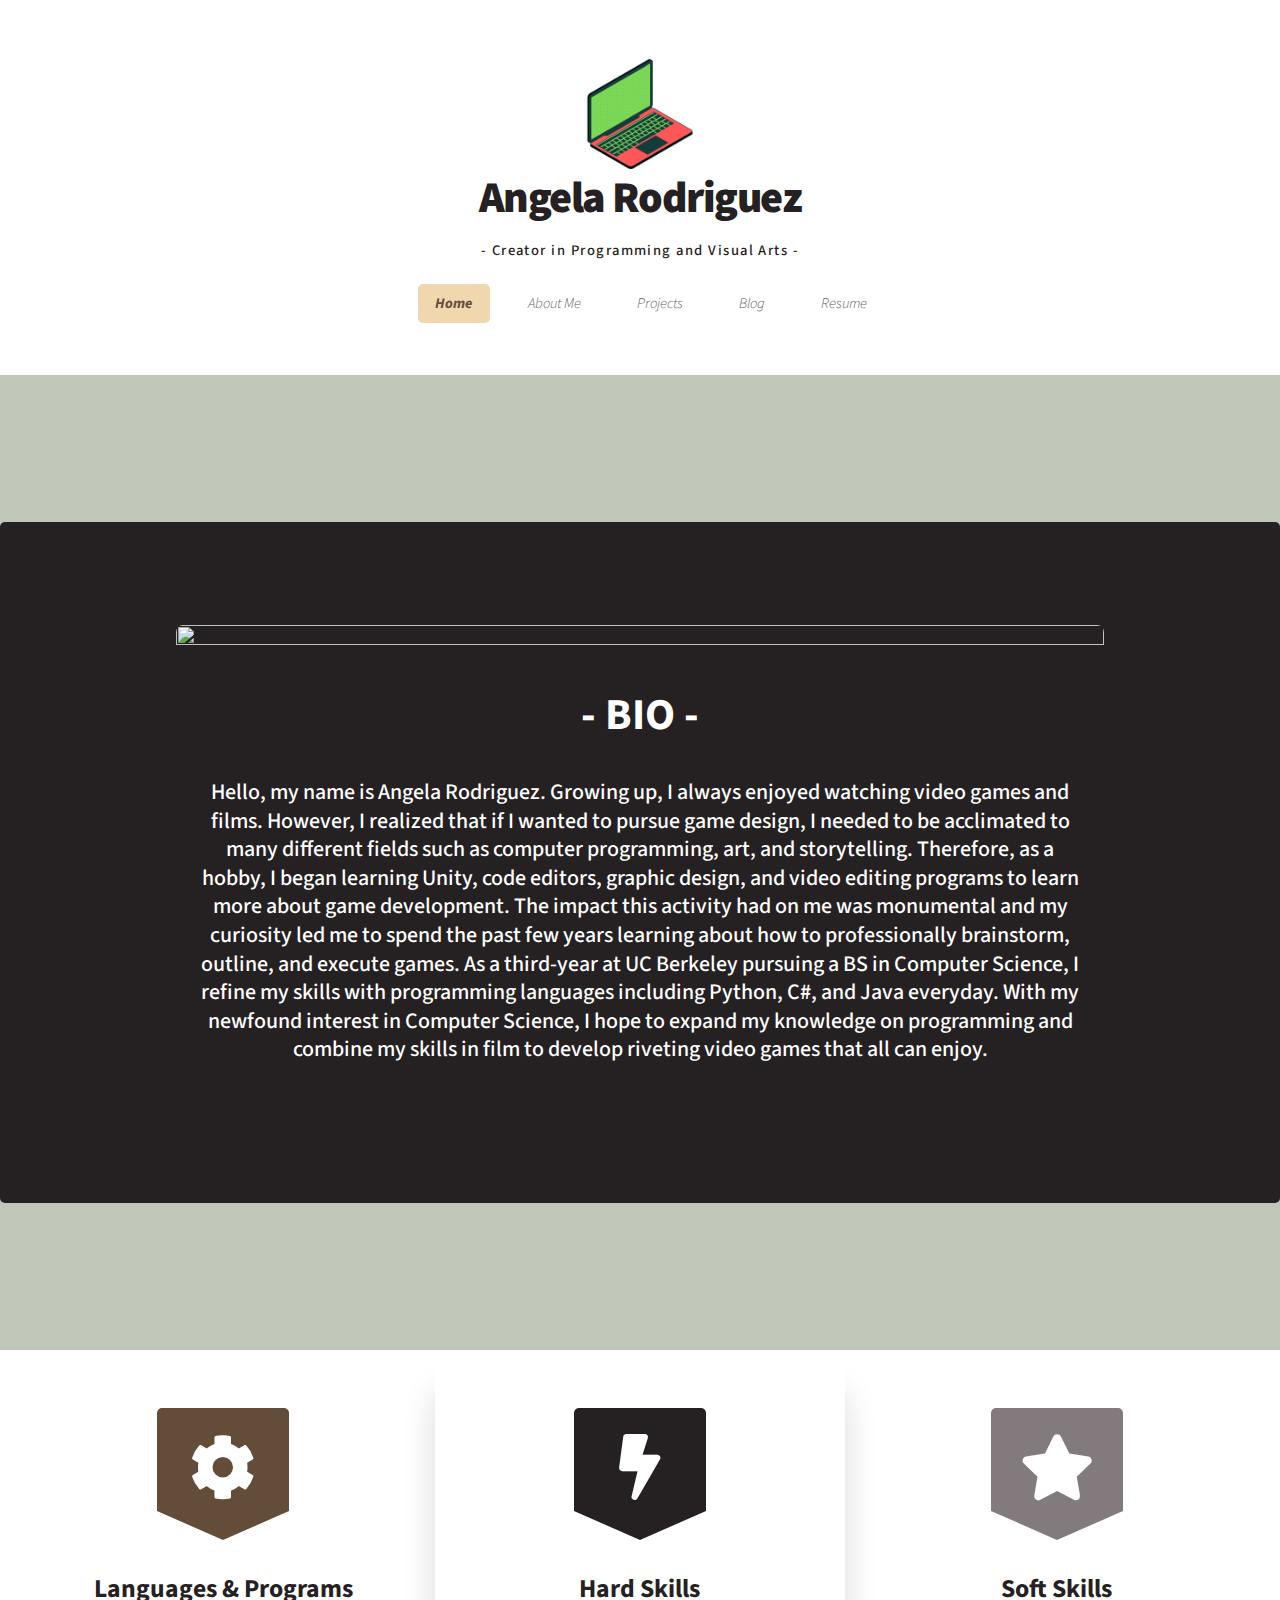
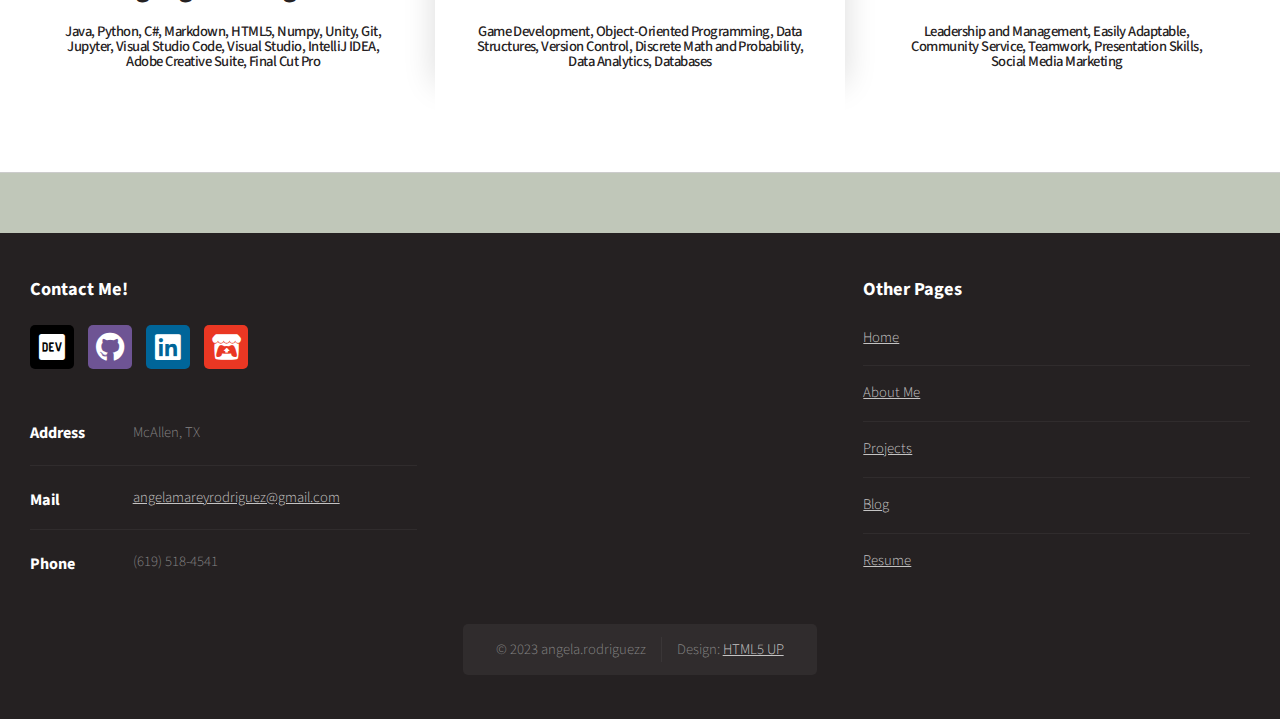
==== commit 7446e877: "message" ====
--- a/index.html
+++ b/index.html
@@ -10,7 +10,7 @@
 		<meta charset="utf-8" />
 		<meta name="viewport" content="width=device-width, initial-scale=1, user-scalable=no" />
 		<link rel="stylesheet" href="assets/css/main.css" />
-		<link rel="icon" type="image/png" sizes="500x500" href="./favicon.png">
+		<link rel="icon" type="image/png" sizes="500x500" href="./media/favicon.png">
 	</head>
 	<body class="homepage is-preload">
 		<div id="page-wrapper">
@@ -21,9 +21,8 @@
 					<!-- Logo -->
 					
 					
-						<img class="img fix" width="110" src="./favicon.png">
-						
-						<h1><a href="./">Angela Rodriguez</a></h1>
+						<a href="./"><img class="img fix" width="110" src="./media/favicon.png"></a>
+						<h1>Angela Rodriguez</h1>
 					</br>
 						<p>- Creator in Programming and Visual Arts -</p>
 						
@@ -49,16 +48,14 @@
 						<img height="400" src="https://static.wixstatic.com/media/2f7e13_59acf977762e4afaa7b7109e4c79b553~mv2.jpg/v1/fill/w_550,h_688,al_c,q_85,usm_0.66_1.00_0.01,enc_auto/YM6NFDR6-YFMZ_original_JPG.jpg">
 					</div>
 						<h2>- BIO -</h2>
-						<p>Hello, my name is Angela Rodriguez. As a senior at Olympian High School,
-							I tried to gather as much experience as I could, especially in the art
-							of filmmaking. Growing up, I always enjoyed watching video games and films.
+						<p>Hello, my name is Angela Rodriguez. Growing up, I always enjoyed watching video games and films.
 							However, I realized that if I wanted to pursue game design, I needed to be
 							acclimated to many different fields such as computer programming, art,
 							and storytelling. Therefore, as a hobby, I began learning Unity, code editors,
-							graphic design,and video editing programs to learn more about game development.
+							graphic design, and video editing programs to learn more about game development.
 							The impact this activity had on me was monumental and my curiosity led me to
 							spend the past few years learning about how to professionally brainstorm, outline,
-							and execute games. As a second-year at UC Berkeley pursuing a BS in Computer Science,
+							and execute games. As a third-year at UC Berkeley pursuing a BS in Computer Science,
 							I refine my skills with programming languages including Python, C#, and Java everyday.
 							With my newfound interest in Computer Science, I hope to expand my knowledge on
 							programming and combine my skills in film to develop riveting video games that
@@ -271,7 +268,7 @@
 										
 										<li><a class="icon brands fa-dev" href="https://dev.to/angelarodriguezz" target="_blank"><span class="label">DevTo</span></a></li>
 										<li><a class="icon brands fa-github" href="https://github.com/angela-rodriguezz" target="_blank"><span class="label">Github</span></a></li>
-										<li><a class="icon brands fa-linkedin" href="https://www.linkedin.com/in/angelarodriguezzz" target="_blank"><span class="label">LinkedIn</span></a></li>
+										<li><a class="icon brands fa-linkedin" href="https://www.linkedin.com/in/angelarodriguezz" target="_blank"><span class="label">LinkedIn</span></a></li>
 										<li><a class="icon brands fa-itch-io" href="https://angelarodriguezz.itch.io/" target="_blank"><span class="label">Itch.io</span></a></li>
 										
 									</ul>
--- a/assets/css/main.css
+++ b/assets/css/main.css
@@ -2137,7 +2137,7 @@
 	}
 
 		#nav > ul {
-			display: inline-block;
+			margin: 0;
 		}
 
 		#nav > ul > img {
@@ -2275,6 +2275,53 @@
 				transform: translate(0%, 0%);
 			}
 
+			/* Banner 2 */
+
+			#banner2 {
+		 
+		background: #CCE8F4 url("../../images/pic01.jpg");
+		background-position: center center;
+		background-size: auto 100%;
+		background-repeat: no-repeat;
+		text-align: center;
+		position: relative;
+		padding: 8em 0;
+		margin: 0em 0 0 0;
+	}
+
+		#banner2 header {
+			background-color: rgba(34, 30, 31, 0.98);
+			display: inline-block;
+			padding: 7em 10em;
+			border-radius: 5px;
+		}
+
+		#banner2 header img {			
+			height: 100%;
+				text-align: center;
+				margin: 0em 0 1em 0;	
+				width: 100%;
+    			vertical-align: middle;
+				border-radius: 7px;
+		
+	}
+
+			#banner2 header h2 {
+				color: #fff;
+				font-weight: 700;
+				font-size: 2.5em;
+				margin: 0 0 0.65em 0;
+			}
+
+			#banner2 header p {
+				color: #d52349;
+				padding: 0;
+				font-style: normal;
+				margin: 0;
+				font-size: 1.5em;
+			}
+
+
 /* Intro */
 
 	#intro {
@@ -2516,6 +2563,24 @@
 					letter-spacing: 0em; 					
 					transform: translate(0%, 0%);
 				}
+
+				/* Banner */
+
+			#banner2 {
+				
+				margin: 0em 0 0 0;
+				padding: 6em 0;
+			}
+
+			#banner2 header img {
+				height: 100%;
+				text-align: center;
+				margin: 0em 0 0em 0;	
+				width: 100%;
+    			vertical-align: middle;
+				border-radius: 7px;
+				
+			}
 			
 
 		/* Intro */
@@ -3012,6 +3077,36 @@
 						font-size: 1.2em;
 					}
 
+					#banner2 {
+						padding: 3em 0;
+						margin: 0em 0 0 0;
+					}
+		
+						#banner2 header {
+							padding: 1.5em 1em 1.5em 1em;
+							display: block;
+							border-radius: 0;
+						}
+
+						#banner2 header img {
+							height: 100%;
+				text-align: center;
+				margin: 0em 0 1em 0;	
+				width: 100%;
+    			vertical-align: middle;
+				border-radius: 7px;
+						}
+		
+							#banner2 header h2 {
+								font-size: 1.5em;
+								line-height: 1.5em;
+								margin: 0 0 0.25em 0;
+							}
+		
+							#banner2 header p {
+								font-size: 1.2em;
+							}
+
 		/* Main */
 
 			#main {
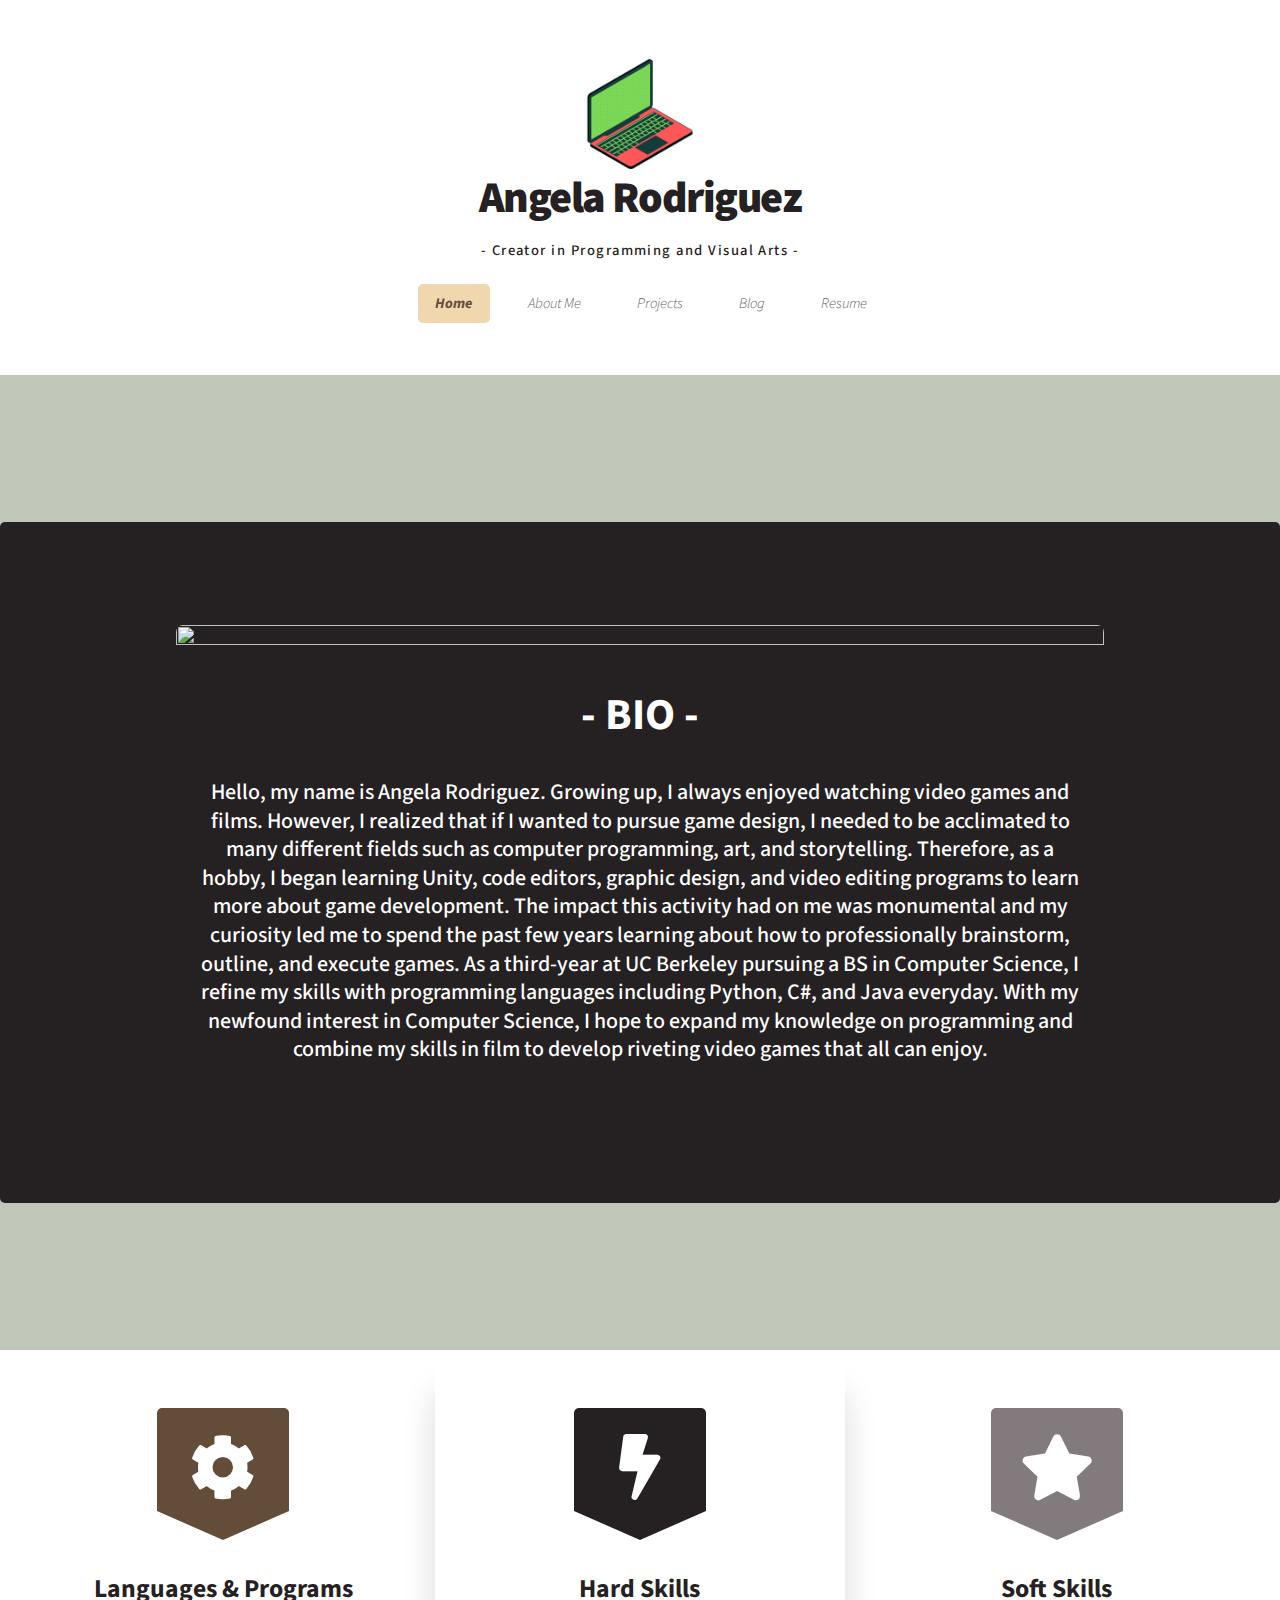
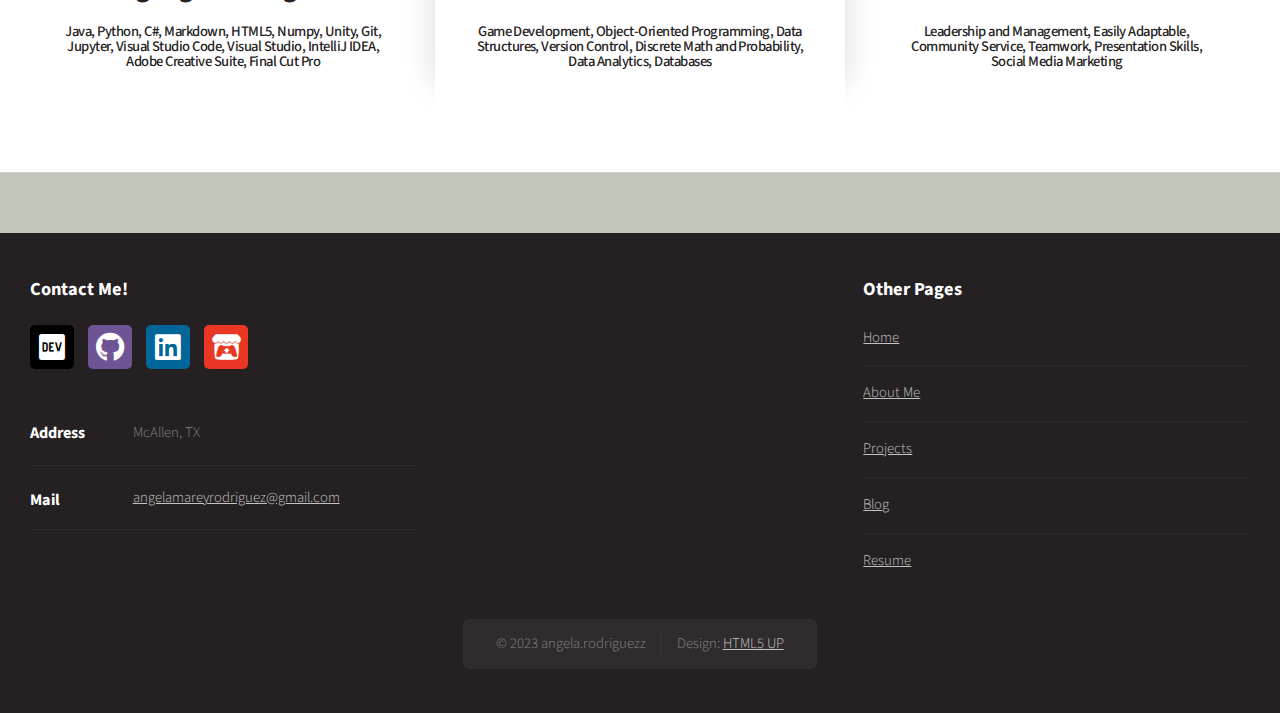
==== commit 05d1cc14: "no phone" ====
--- a/index.html
+++ b/index.html
@@ -34,7 +34,7 @@
 								<li><a href="./aboutme">About Me</a></li>
 								<li><a href="./projects">Projects</a></li>
 								<li><a href="./blog">Blog</a></li>
-								<li><a href="./Angela-Rodriguez-Resume.pdf" target="_blank">Resume</a></li>
+								<li><a href="./Linkedin Angela Rodriguez Resume.pdf" target="_blank">Resume</a></li>
 								
 							</ul>
 						</nav>
@@ -285,8 +285,8 @@
 											<p><a href="mailto:Angelamareyrodriguez@gmail.com">angelamareyrodriguez@gmail.com</a></p>
 										</li>
 										<li>
-											<h3>Phone</h3>
-											<p>(619) 518-4541</p>
+											<!--<h3>Phone</h3>
+											<p>(619) 518-4541</p>-->
 										</li>
 									</ul>
 								</section>
@@ -304,7 +304,7 @@
 										<li><a href="./aboutme">About Me</a></li>
 										<li><a href="./projects">Projects</a></li>
 										<li><a href="./blog">Blog</a></li>
-										<li><a href="./Angela-Rodriguez-Resume.pdf" target="_blank">Resume</a></li>
+										<li><a href="./Linkedin Angela Rodriguez Resume.pdf" target="_blank">Resume</a></li>
 										<!--<li><a href="https://www.youtube.com/watch?v=7BeD6RVCMRA" target="blank">Check out my Film - Inches From COVID</a></li> -->
 										
 									</ul>
